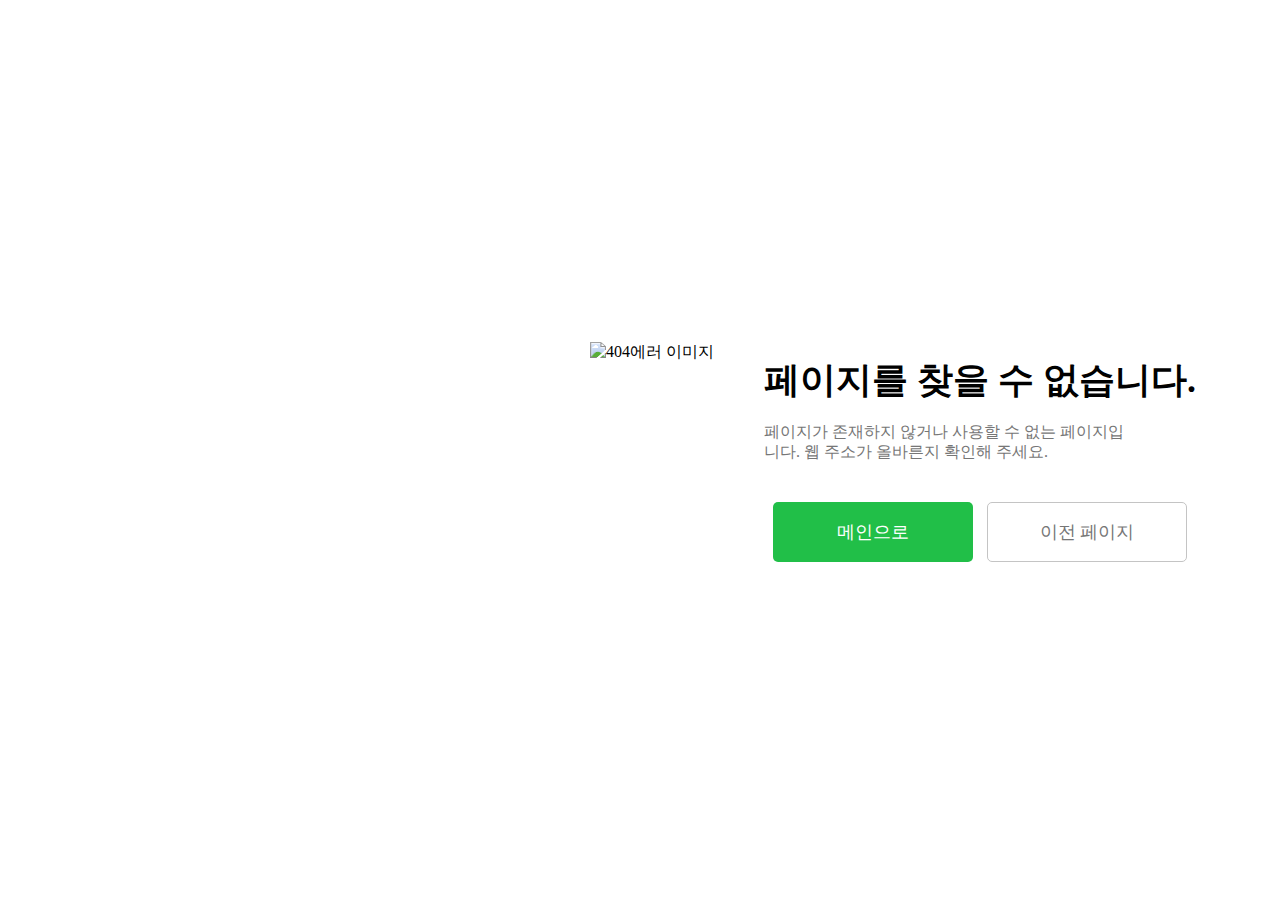
==== 404 page.html @ df6137dd "404 error-page upload" ====
<!DOCTYPE html>
<html lang="ko-KR">
  <head>
    <meta charset="UTF-8" />
    <meta name="viewport" content="width=device-width, initial-scale=1.0" />
    <title>404 error page</title>
    <link rel="stylesheet" href="./reset.css" />
    <link rel="stylesheet" href="./404 page.css" />
  </head>
  <body>
    <main class="error-page">
      <div class="error-img">
        <img src="./images/404 error.png" alt="404에러 이미지" />
      </div>

      <div class="error-info">
        <p class="error-main">페이지를 찾을 수 없습니다.</p>
        <p class="error-script">
          페이지가 존재하지 않거나 사용할 수 없는 페이지입니다. 웹 주소가
          올바른지 확인해 주세요.
        </p>
        <div class="move-button">
          <button class="gomain-button">메인으로</button>
          <button class="goprev-button">이전 페이지</button>
        </div>
      </div>
    </main>
  </body>
</html>
---- 404 page.css ----
@import url(//spoqa.github.io/spoqa-han-sans/css/SpoqaHanSansNeo.css);

* {
  margin: 0;
  padding: 0;
  box-sizing: border-box;
  font-family: "Spoqa Han Sans Neo", "sans-serif";
}

.error-page {
  margin-top: 342px;
  margin-left: 590px;
  display: flex;
}

.error-info {
  margin-left: 50px;
}

.error-main {
  margin-top: 16px;
  font-size: 36px;
  font-weight: 700;
  line-height: 44px;
  text-align: left;
  color: rgba(0, 0, 0, 1);
}

.error-script {
  width: 371px;
  height: 40px;
  margin-top: 20px;
  font-size: 16px;
  font-weight: 400;
  line-height: 20.03px;
  text-align: left;
  color: rgba(118, 118, 118, 1);
}

.move-button {
  margin-top: 40px;
  font-size: 0;
  text-align: center;
  font-weight: 700;
  line-height: 22px;
}

.gomain-button {
  width: 200px;
  height: 60px;
  background-color: rgba(33, 191, 72, 1);
  color: rgba(255, 255, 255, 1);
  font-size: 18px;
  border: none;
  border-radius: 5px;
  cursor: pointer;
}

.gomain-button:hover {
  background-color: green;
}

.goprev-button {
  width: 200px;
  height: 60px;
  margin-left: 14px;
  background-color: rgba(255, 255, 255, 1);
  color: rgba(118, 118, 118, 1);
  border: 1px solid rgba(196, 196, 196, 1);
  border-radius: 5px;
  cursor: pointer;
  font-size: 18px;
}

.goprev-button:hover {
  background-color: cornsilk;
}
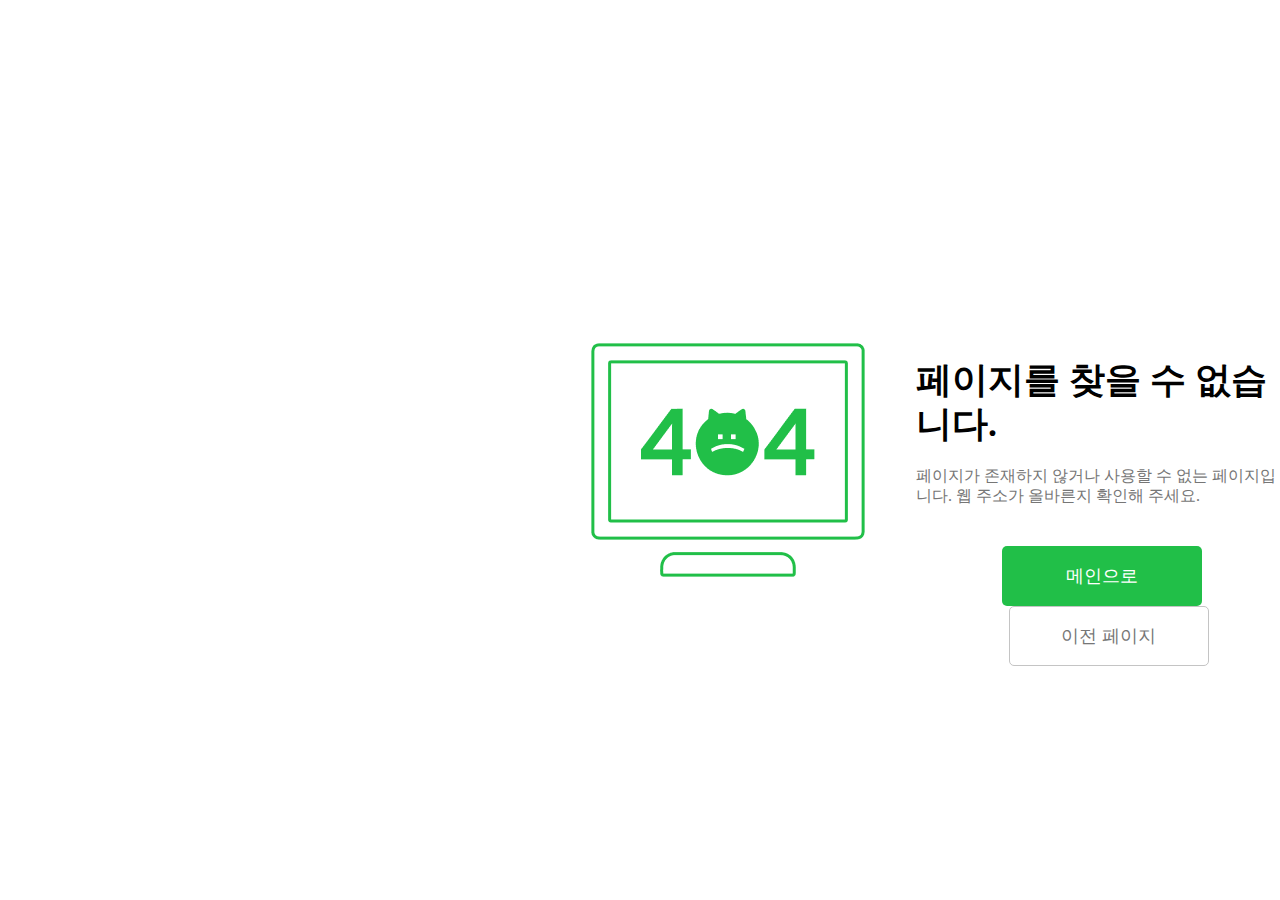
==== commit a25a657c: "Commit Message" ====
--- a/404 page.html
+++ b/404 page.html
@@ -1,29 +1,29 @@
-<!DOCTYPE html>
-<html lang="ko-KR">
-  <head>
-    <meta charset="UTF-8" />
-    <meta name="viewport" content="width=device-width, initial-scale=1.0" />
-    <title>404 error page</title>
-    <link rel="stylesheet" href="./reset.css" />
-    <link rel="stylesheet" href="./404 page.css" />
-  </head>
-  <body>
-    <main class="error-page">
-      <div class="error-img">
-        <img src="./images/404 error.png" alt="404에러 이미지" />
-      </div>
-
-      <div class="error-info">
-        <p class="error-main">페이지를 찾을 수 없습니다.</p>
-        <p class="error-script">
-          페이지가 존재하지 않거나 사용할 수 없는 페이지입니다. 웹 주소가
-          올바른지 확인해 주세요.
-        </p>
-        <div class="move-button">
-          <button class="gomain-button">메인으로</button>
-          <button class="goprev-button">이전 페이지</button>
-        </div>
-      </div>
-    </main>
-  </body>
-</html>
+<!DOCTYPE html>
+<html lang="ko-KR">
+  <head>
+    <meta charset="UTF-8" />
+    <meta name="viewport" content="width=device-width, initial-scale=1.0" />
+    <title>404 error page</title>
+    <link rel="stylesheet" href="./reset.css" />
+    <link rel="stylesheet" href="./404 page.css" />
+  </head>
+  <body>
+    <main class="error-page">
+      <div class="error-img">
+        <img src="./images/404 error.png" alt="404에러 이미지" />
+      </div>
+
+      <div class="error-info">
+        <p class="error-main">페이지를 찾을 수 없습니다.</p>
+        <p class="error-script">
+          페이지가 존재하지 않거나 사용할 수 없는 페이지입니다. 웹 주소가
+          올바른지 확인해 주세요.
+        </p>
+        <div class="move-button">
+          <button class="gomain-button">메인으로</button>
+          <button class="goprev-button">이전 페이지</button>
+        </div>
+      </div>
+    </main>
+  </body>
+</html>
--- a/404 page.css
+++ b/404 page.css
@@ -1,77 +1,77 @@
-@import url(//spoqa.github.io/spoqa-han-sans/css/SpoqaHanSansNeo.css);
-
-* {
-  margin: 0;
-  padding: 0;
-  box-sizing: border-box;
-  font-family: "Spoqa Han Sans Neo", "sans-serif";
-}
-
-.error-page {
-  margin-top: 342px;
-  margin-left: 590px;
-  display: flex;
-}
-
-.error-info {
-  margin-left: 50px;
-}
-
-.error-main {
-  margin-top: 16px;
-  font-size: 36px;
-  font-weight: 700;
-  line-height: 44px;
-  text-align: left;
-  color: rgba(0, 0, 0, 1);
-}
-
-.error-script {
-  width: 371px;
-  height: 40px;
-  margin-top: 20px;
-  font-size: 16px;
-  font-weight: 400;
-  line-height: 20.03px;
-  text-align: left;
-  color: rgba(118, 118, 118, 1);
-}
-
-.move-button {
-  margin-top: 40px;
-  font-size: 0;
-  text-align: center;
-  font-weight: 700;
-  line-height: 22px;
-}
-
-.gomain-button {
-  width: 200px;
-  height: 60px;
-  background-color: rgba(33, 191, 72, 1);
-  color: rgba(255, 255, 255, 1);
-  font-size: 18px;
-  border: none;
-  border-radius: 5px;
-  cursor: pointer;
-}
-
-.gomain-button:hover {
-  background-color: green;
-}
-
-.goprev-button {
-  width: 200px;
-  height: 60px;
-  margin-left: 14px;
-  background-color: rgba(255, 255, 255, 1);
-  color: rgba(118, 118, 118, 1);
-  border: 1px solid rgba(196, 196, 196, 1);
-  border-radius: 5px;
-  cursor: pointer;
-  font-size: 18px;
-}
-
-.goprev-button:hover {
-  background-color: cornsilk;
-}
+@import url(//spoqa.github.io/spoqa-han-sans/css/SpoqaHanSansNeo.css);
+
+* {
+  margin: 0;
+  padding: 0;
+  box-sizing: border-box;
+  font-family: "Spoqa Han Sans Neo", "sans-serif";
+}
+
+.error-page {
+  margin-top: 342px;
+  margin-left: 590px;
+  display: flex;
+}
+
+.error-info {
+  margin-left: 50px;
+}
+
+.error-main {
+  margin-top: 16px;
+  font-size: 36px;
+  font-weight: 700;
+  line-height: 44px;
+  text-align: left;
+  color: rgba(0, 0, 0, 1);
+}
+
+.error-script {
+  width: 371px;
+  height: 40px;
+  margin-top: 20px;
+  font-size: 16px;
+  font-weight: 400;
+  line-height: 20.03px;
+  text-align: left;
+  color: rgba(118, 118, 118, 1);
+}
+
+.move-button {
+  margin-top: 40px;
+  font-size: 0;
+  text-align: center;
+  font-weight: 700;
+  line-height: 22px;
+}
+
+.gomain-button {
+  width: 200px;
+  height: 60px;
+  background-color: rgba(33, 191, 72, 1);
+  color: rgba(255, 255, 255, 1);
+  font-size: 18px;
+  border: none;
+  border-radius: 5px;
+  cursor: pointer;
+}
+
+.gomain-button:hover {
+  background-color: green;
+}
+
+.goprev-button {
+  width: 200px;
+  height: 60px;
+  margin-left: 14px;
+  background-color: rgba(255, 255, 255, 1);
+  color: rgba(118, 118, 118, 1);
+  border: 1px solid rgba(196, 196, 196, 1);
+  border-radius: 5px;
+  cursor: pointer;
+  font-size: 18px;
+}
+
+.goprev-button:hover {
+  background-color: cornsilk;
+}
